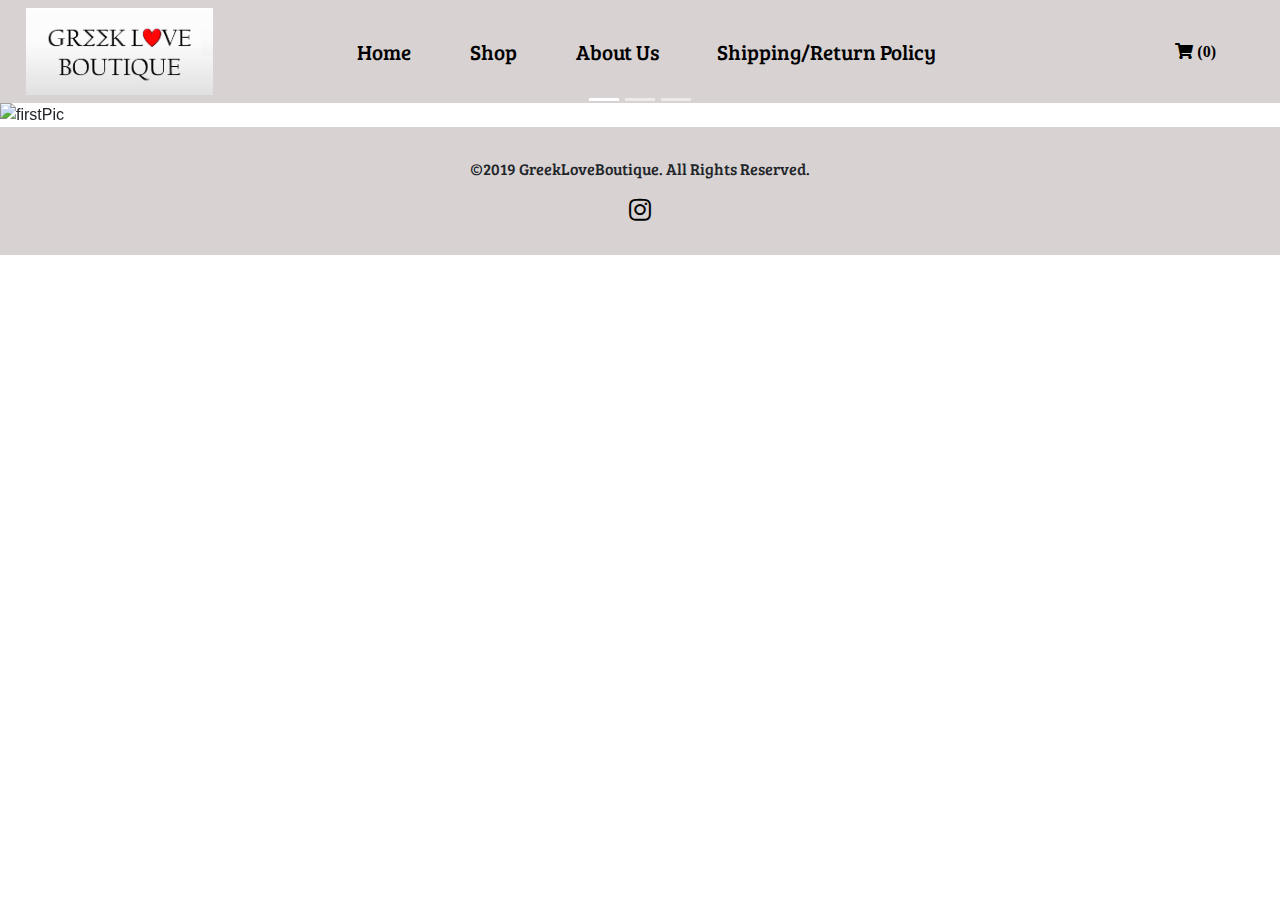
==== index.html @ bd009639 "first" ====
<!doctype html>
<html>

<head>
    <meta charset="utf-8">
    <meta http-equiv="X-UA-Compatible" content="IE=edge">
    <title>GreekLoveBoutique</title>
    <meta name="viewport" content="width=device-width, initial-scale=1">
    <link rel="stylesheet" type="text/css" href="style.css">
    <link rel="stylesheet" href="https://use.fontawesome.com/releases/v5.8.1/css/all.css">
    <link rel="stylesheet" href="https://stackpath.bootstrapcdn.com/bootstrap/4.3.1/css/bootstrap.min.css">
    <!--Google Fonts-->
    <link href="https://fonts.googleapis.com/css?family=Bree+Serif" rel="stylesheet">

    <script src="https://code.jquery.com/jquery-3.3.1.slim.min.js"></script>
    <script src="https://stackpath.bootstrapcdn.com/bootstrap/4.3.1/js/bootstrap.min.js"></script>

    <link rel="icon" type="image/ico" href="images/icon.png" />
</head>

<body>
  <!--Top Nav Starts-->
    <nav class="navbar navbar-expand-lg navbar-light bg-light" id="mainNavBar">
        <!--Logo-->
        <img src="images/GLBlogo.png" alt="logo" id="logo">
        <!-- <a class="navbar-brand" id="brand" href="#">GreekLoveBoutique</a> -->
        <button class="navbar-toggler" type="button" data-toggle="collapse" data-target="#navbarNav"
            aria-controls="navbarNav" aria-expanded="false" aria-label="Toggle navigation">
            <span class="navbar-toggler-icon"></span>
        </button>
        <div class="collapse navbar-collapse" id="navbarNav">

            <ul class="navbar-nav">
                <li class="nav-item active">
                    <a class="nav-link" href="index.html">Home <span class="sr-only">(current)</span></a>
                </li>
                <li class="nav-item">
                    <a class="nav-link" href="shop.html">Shop</a>
                </li>
                <li class="nav-item">
                    <a class="nav-link" href="about.html">About Us</a>
                </li>
                <li class="nav-item">
                    <a class="nav-link" href="policy.html">Shipping/Return Policy</a>
                </li>

            </ul>
        </div>
        <a href="cart.html"><i class="fas fa-shopping-cart" id="shopCart"> (0)</i></a>
        
    </nav>
<!--Top Nav Ends-->

    <!--Carousel-->

    <div id="carouselExampleIndicators" class="carousel slide" data-ride="carousel">
            <ol class="carousel-indicators">
              <li data-target="#carouselExampleIndicators" data-slide-to="0" class="active"></li>
              <li data-target="#carouselExampleIndicators" data-slide-to="1"></li>
              <li data-target="#carouselExampleIndicators" data-slide-to="2"></li>
            </ol>
            <div class="carousel-inner">
              <div class="carousel-item active">
                <img src="images/AKA-Carousel-1.png" class="d-block w-100" alt="firstPic" id="carousel-pic">
              </div>
              <div class="carousel-item">
                <img src="images/Delta-Carousel-1.png" class="d-block w-100" alt="secondPic" id="carousel-pic">
              </div>
              <div class="carousel-item">
                <img src="images/AKA-Carousel-2.png" class="d-block w-100" alt="thirdPic" id="carousel-pic">
              </div>
            </div>
            <a class="carousel-control-prev" href="#carouselExampleIndicators" role="button" data-slide="prev">
              <span class="carousel-control-prev-icon" aria-hidden="true"></span>
              <span class="sr-only">Previous</span>
            </a>
            <a class="carousel-control-next" href="#carouselExampleIndicators" role="button" data-slide="next">
              <span class="carousel-control-next-icon" aria-hidden="true"></span>
              <span class="sr-only">Next</span>
            </a>
    </div>




        <!--Footer Area Starts-->

        <div class="footer-area">
                <div class="container">
                    <div class="row">
                        <div class="col-xs-12 col-sm-12 col-md-12 col-lg-12 text-center">
                            <p style="text-align: center;">&copy;2019 GreekLoveBoutique. All Rights Reserved.</p>
                            <!--edit here-->
                            <a href="https://www.instagram.com/greekloveboutique/?hl=en" target="_blank"><i class="fab fa-instagram" id="instagram"></i></a>
                        </div>
                    </div>
                </div>
            </div>
        
            <!--Footer Area Ends-->
    <script src="js/cart.js"></script>
</body>
</html>
---- style.css ----
* 
{
    margin: 0;
    padding: 0;
    box-sizing: border-box;
}
html, body {
    max-width: 100%;
    overflow-x: hidden;
}
html, h1, h2, h3, h4, h5, p {
    font-family: 'Bree Serif', serif;
}
#mainNavBar {
    background-color: rgb(216, 210, 210) !important;
}
#logo {
    width: 15%;
    margin-left: 10px;
    margin-right: 8.5em;
}
/* #brand {
    font-weight: bold;
    font-family: 'Bree Serif', serif; 
    padding-right: 9em;   
} */
.nav-link {
    font-family: 'Bree Serif', serif;
    margin-right: 2em;
    font-size: 16pt;
    color: black !important;
}
.nav-link:hover {
    color: rgb(73, 72, 72) !important;
}

#shopCart {
    margin-right: 3em;
    color: black !important;
}
#shopCart:hover {
    color: rgb(73, 72, 72) !important;

}
.carousel-inner {
    width: 100% !important;
    height: 50% !important;
}

/* ------ Shop Page Starts -------- */

#rowOne {
    margin-bottom: 2em;
}
#rowTwo {
    margin-bottom: 2em;
}
#rowThree {
    margin-bottom: 2em;
}
#rowFour {
    margin-bottom: 5em;
}
.card {
    top: 10%;
    margin-left:12em;
    box-shadow: 0 20px 40px rgba(0,0,0,.2);
    text-align: center;

}
.card-body {
    font-family: 'Bree Serif', serif;
}
.card-button {
    margin-left: 4px;
    background: rgb(59, 155, 147) !important;
    border-color: rgb(59, 155, 147) !important;
}


/* --------Shop Page End --------- */

/*  ---- Shipping/Return Policy Starts */

.policy-section {
    text-align: center;
    margin-top: 2%;
    margin-bottom: 5%;
}

/*  ---- Shipping/Return Policy Ends */



/*------About/Contact Starts-------*/

.about-title, .contact-title {
    text-align: center;
    margin-bottom: 2%;
}

#contact-form {
    box-shadow: 0 20px 40px rgba(0,0,0,.2);
    padding: 5%;
    margin-bottom: 3%;
    margin-top: 3%;
    width: 100%;
    margin-left: 8em;
}
#aboutUs {
    box-shadow: 0 20px 40px rgba(0,0,0,.2);
    padding: 5%;
    margin-bottom: 2%;
    margin-top: 3%;
    width: 100%;
    margin-left: 8em;
}

.contact-area .form-control{
    border: none;
    border-bottom: 2px solid #a2a2a2;
    box-shadow: none;
    padding: 6px 0;
    border-radius: 0;
    margin-bottom: 30px;
}

.contact-area textarea.form-control{
    border:2px solid #a2a2a2;
    padding: 6px;
    height: 250px;
    margin-bottom: 30px;
}

.single-contact h2 {
    text-transform: uppercase;
    font-size: 16px;
}

.btn.btn-send {
    background: rgb(11, 122, 113);
    color: #ffffff;
    padding: 15px 20px;
    text-transform: uppercase;
    font-weight: 600;
}


/*-------- About/Contact Ends----------- */

/*---Cart Starts---- */

#checkout-button {
    background: rgb(59, 155, 147) !important;
    border-color: rgb(59, 155, 147) !important;
}
.btn-danger {
    margin-right: 3em;
}
.cart-items {
    float: right;
}
.cart-quantity {
    width: 35%;
}
.cart-quantity-input {
    height: 34px;
    width: 50px;
    border-radius: 5px;
    border: 1px solid #56CCF2;
    background-color: #eee;
    color: #333;
    padding: 0;
    text-align: center;
    font-size: 1.2em;
    margin-right: 25px;
}
.cart-total-price {
    font-weight: bold;
}

/* ----Cart Ends----*/


/*-------------- Footer area starts -------------*/

.footer-area {
    background-color: rgb(216, 210, 210) !important;
    padding: 30px 0;
    font-family: 'Bree Serif', serif;

}
#instagram {
    font-size: 25px;
    color: black;
}
/*--------------- Footer area ends -------------*/

/* For mobile phones: */
[class*="col-"] {
    width: 100%;
  }
  
  @media only screen and (min-width: 600px) {
    /* For tablets: */
    .col-s-1 {width: 8.33%;}
    .col-s-2 {width: 16.66%;}
    .col-s-3 {width: 25%;}
    .col-s-4 {width: 33.33%;}
    .col-s-5 {width: 41.66%;}
    .col-s-6 {width: 50%;}
    .col-s-7 {width: 58.33%;}
    .col-s-8 {width: 66.66%;}
    .col-s-9 {width: 75%;}
    .col-s-10 {width: 83.33%;}
    .col-s-11 {width: 91.66%;}
    .col-s-12 {width: 100%;}
  }
  @media only screen and (min-width: 768px) {
    /* For desktop: */
    .col-1 {width: 8.33%;}
    .col-2 {width: 16.66%;}
    .col-3 {width: 25%;}
    .col-4 {width: 33.33%;}
    .col-5 {width: 41.66%;}
    .col-6 {width: 50%;}
    .col-7 {width: 58.33%;}
    .col-8 {width: 66.66%;}
    .col-9 {width: 75%;}
    .col-10 {width: 83.33%;}
    .col-11 {width: 91.66%;}
    .col-12 {width: 100%;}
  }
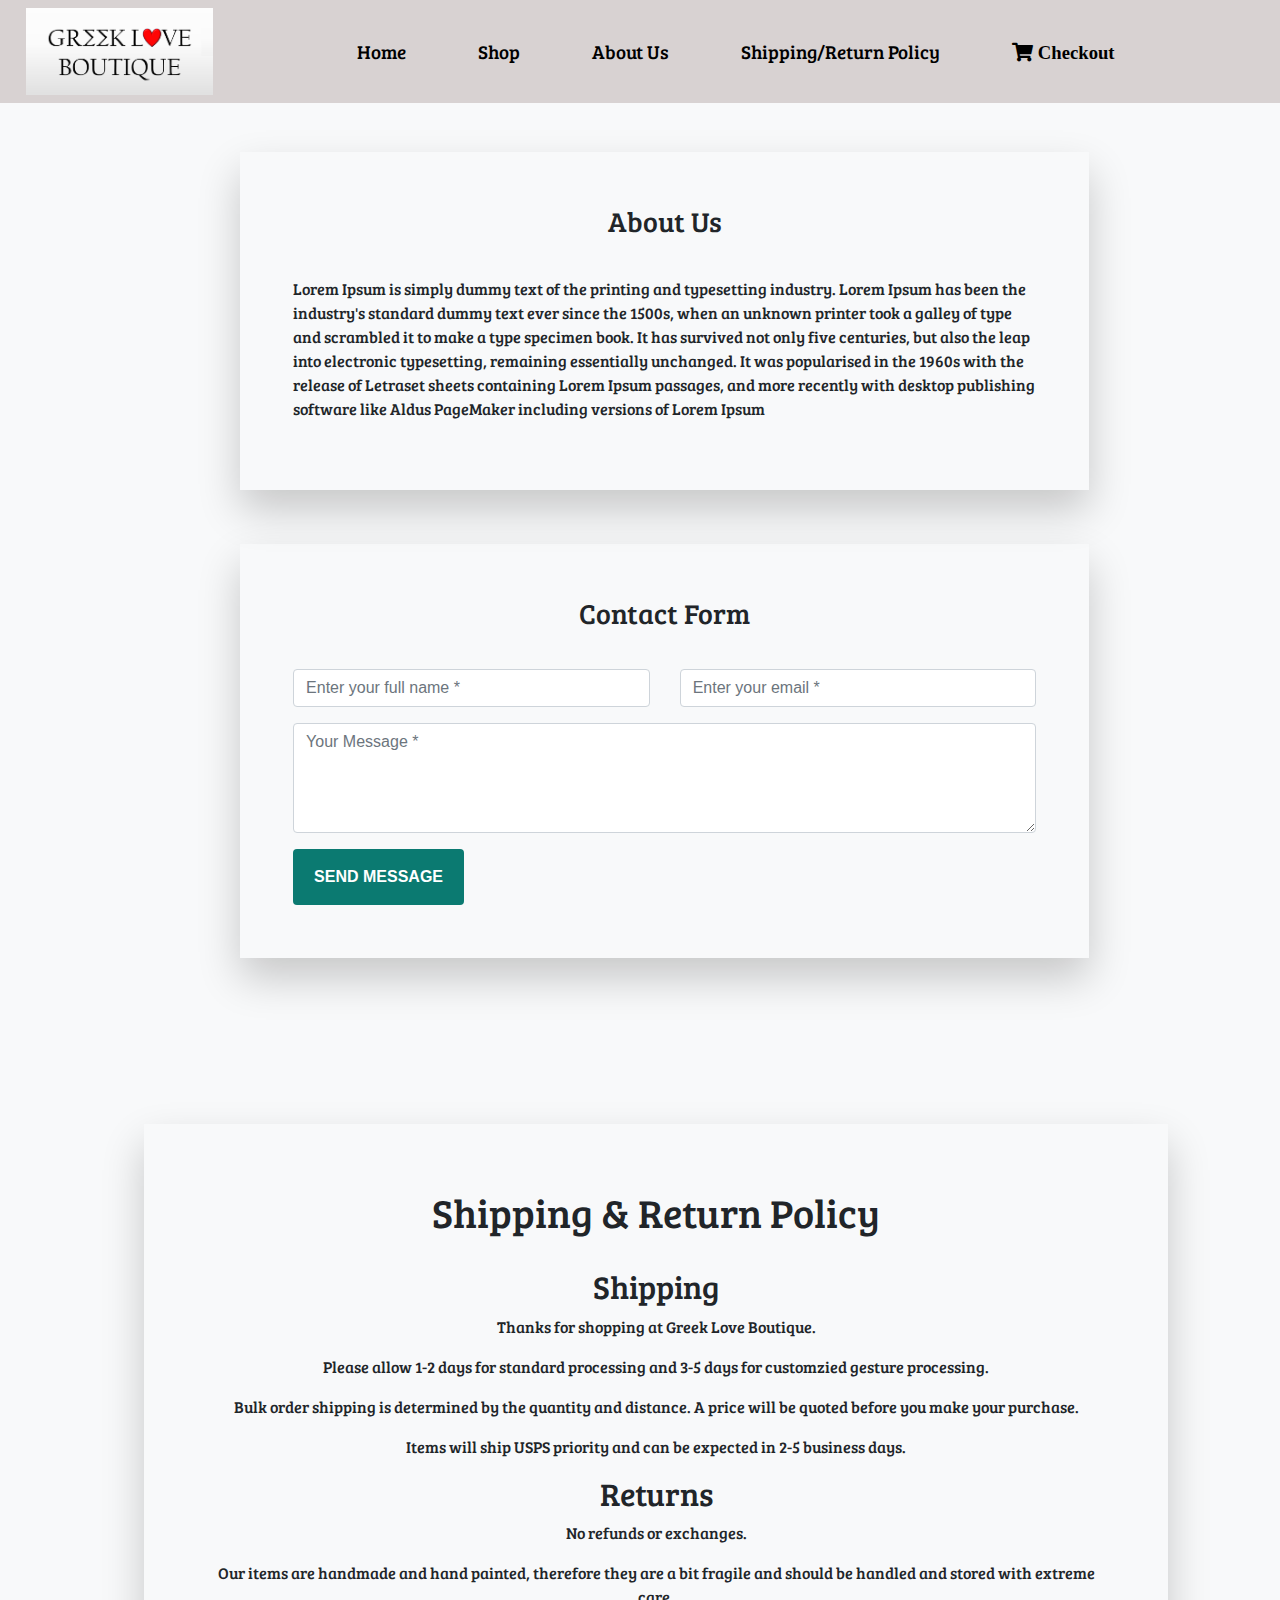
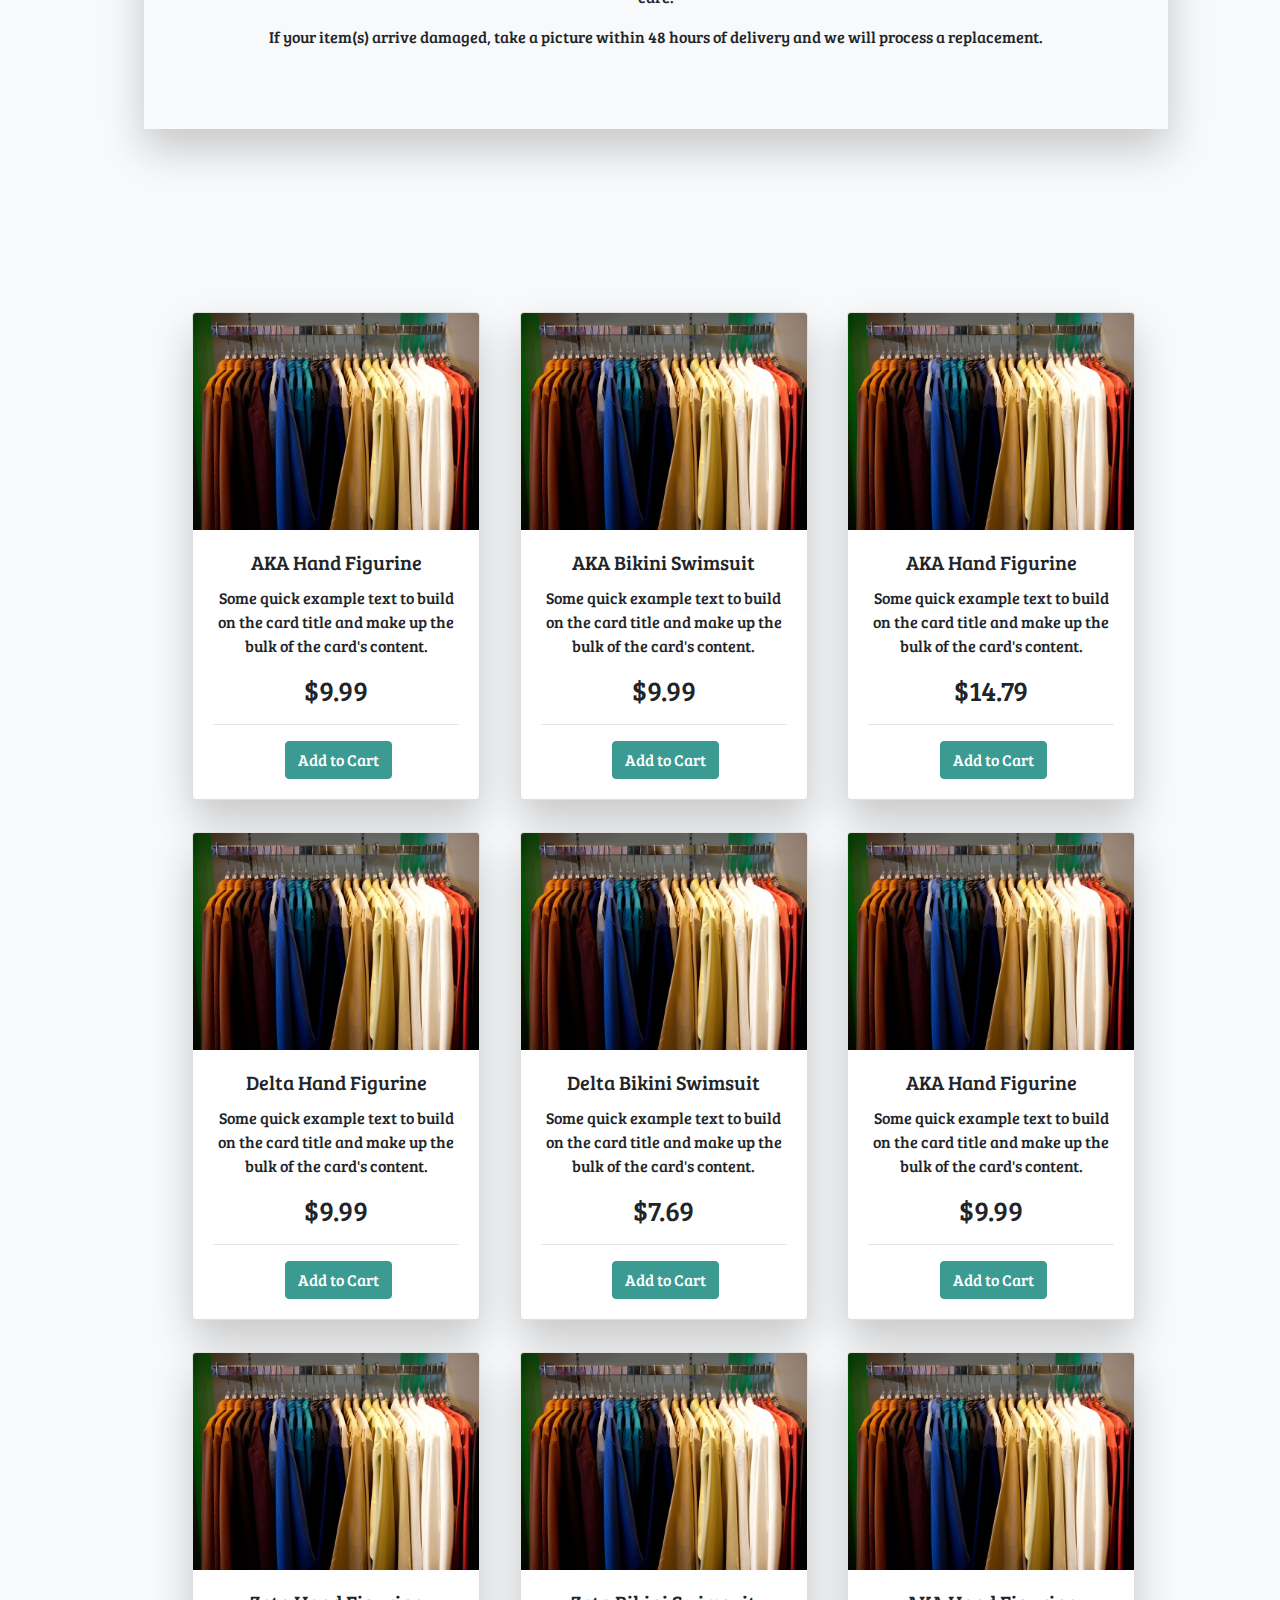
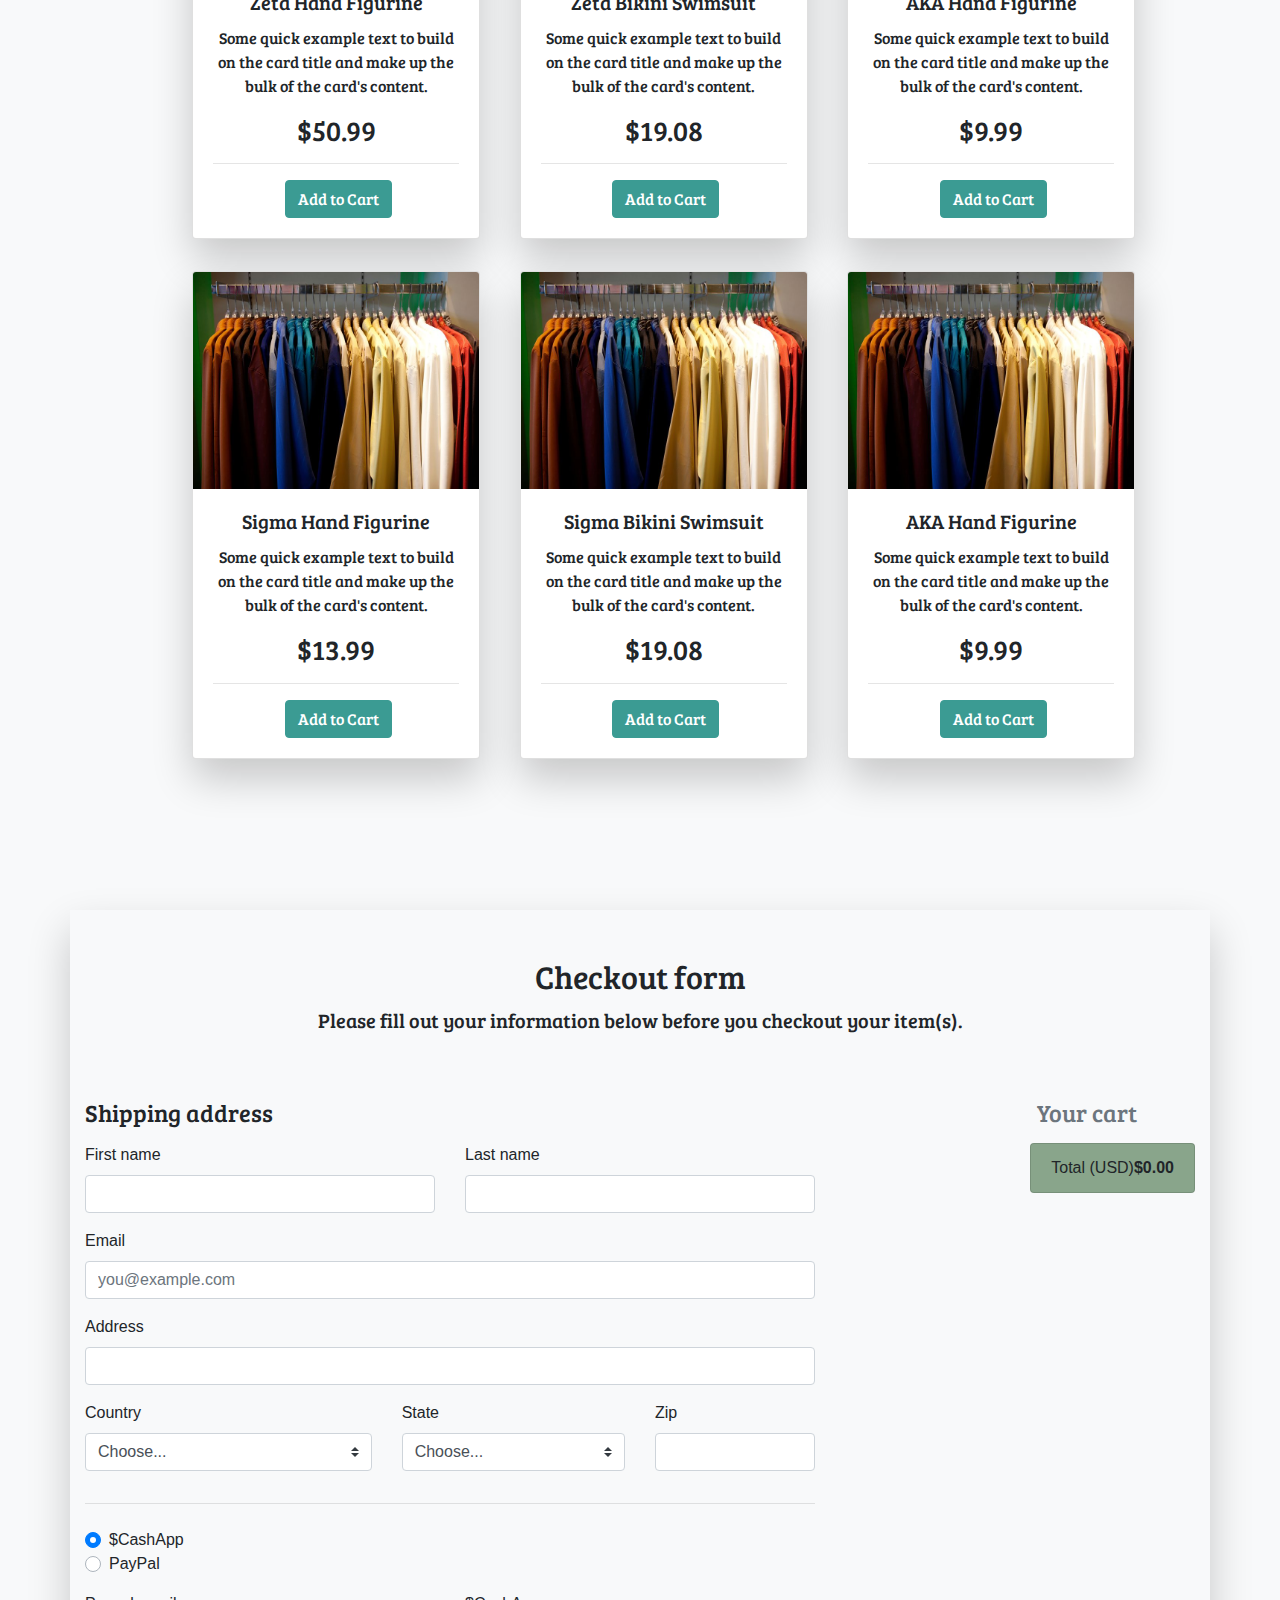
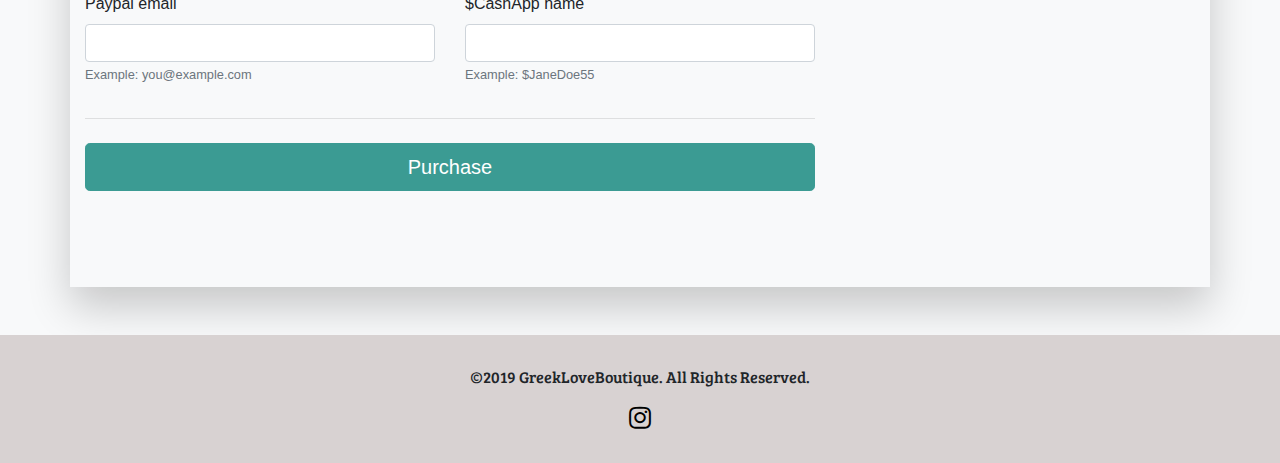
==== commit df282fa2: "responsive" ====
--- a/index.html
+++ b/index.html
@@ -6,7 +6,9 @@
     <meta http-equiv="X-UA-Compatible" content="IE=edge">
     <title>GreekLoveBoutique</title>
     <meta name="viewport" content="width=device-width, initial-scale=1">
-    <link rel="stylesheet" type="text/css" href="style.css">
+    <!--css-->
+    <link rel="stylesheet" type="text/css" href="css/style.css">
+    
     <link rel="stylesheet" href="https://use.fontawesome.com/releases/v5.8.1/css/all.css">
     <link rel="stylesheet" href="https://stackpath.bootstrapcdn.com/bootstrap/4.3.1/css/bootstrap.min.css">
     <!--Google Fonts-->
@@ -16,11 +18,17 @@
     <script src="https://stackpath.bootstrapcdn.com/bootstrap/4.3.1/js/bootstrap.min.js"></script>
 
     <link rel="icon" type="image/ico" href="images/icon.png" />
+
+        <!--javscript-->
+        <script src="js/app.js" async></script>
+
+
 </head>
 
 <body>
   <!--Top Nav Starts-->
-    <nav class="navbar navbar-expand-lg navbar-light bg-light" id="mainNavBar">
+  <div id="home"></div>
+    <nav class="navbar fixed-top navbar-expand-lg navbar-light bg-light" id="mainNavBar">
         <!--Logo-->
         <img src="images/GLBlogo.png" alt="logo" id="logo">
         <!-- <a class="navbar-brand" id="brand" href="#">GreekLoveBoutique</a> -->
@@ -32,28 +40,31 @@
 
             <ul class="navbar-nav">
                 <li class="nav-item active">
-                    <a class="nav-link" href="index.html">Home <span class="sr-only">(current)</span></a>
+                    <a class="nav-link" href="#home">Home <span class="sr-only">(current)</span></a>
                 </li>
                 <li class="nav-item">
-                    <a class="nav-link" href="shop.html">Shop</a>
+                    <a class="nav-link" href="#shopping">Shop</a>
                 </li>
                 <li class="nav-item">
-                    <a class="nav-link" href="about.html">About Us</a>
+                    <a class="nav-link" href="#aboutContact">About Us</a>
                 </li>
                 <li class="nav-item">
-                    <a class="nav-link" href="policy.html">Shipping/Return Policy</a>
+                    <a class="nav-link" href="#policy">Shipping/Return Policy</a>
                 </li>
-
+              <li class="nav-item">
+                <a class="nav-link" href="#checkout" id="shopCart"><i class="fas fa-shopping-cart"> Checkout</i></a>
+              </li>
             </ul>
-        </div>
-        <a href="cart.html"><i class="fas fa-shopping-cart" id="shopCart"> (0)</i></a>
+            
+        </div>
+        
         
     </nav>
 <!--Top Nav Ends-->
 
     <!--Carousel-->
 
-    <div id="carouselExampleIndicators" class="carousel slide" data-ride="carousel">
+    <div id="carouselExampleIndicators" class="carousel slide" data-ride="carousel" id="home">
             <ol class="carousel-indicators">
               <li data-target="#carouselExampleIndicators" data-slide-to="0" class="active"></li>
               <li data-target="#carouselExampleIndicators" data-slide-to="1"></li>
@@ -80,7 +91,515 @@
             </a>
     </div>
 
-
+<!--Carousel Ends-->
+
+ <!--About Us Starts-->
+           <div id="aboutContact">
+            <br>
+            <br>
+            <br>
+            <br>
+          </div>
+    <div class="row">
+
+        <div class="col-md-10 col-md-offset-1">
+            <section id="aboutUs">
+                <h3 class="about-title">About Us</h3>
+                <br>
+                <p>Lorem Ipsum is simply dummy text of the printing and typesetting industry. Lorem Ipsum has been the
+                    industry's standard dummy text ever since the 1500s, when an unknown printer took a galley of type
+                    and scrambled it to make a type specimen book. It has survived not only five centuries, but also the
+                    leap into electronic typesetting, remaining essentially unchanged. It was popularised in the 1960s
+                    with the release of Letraset sheets containing Lorem Ipsum passages, and more recently with desktop
+                    publishing software like Aldus PageMaker including versions of Lorem Ipsum</p>
+
+            </section>
+        </div>
+
+    </div>
+    <!--About Us End-->
+
+    <!--Contact Form Starts-->
+    <div class="row">
+
+        <div class="col-md-10 col-md-offset-1">
+            <form id="contact-form" method="post" action="https://formspree.io/greekloveboutique@gmail.com"
+                class="wow fadeInDown" data-wow-delay="1.2s">
+                <h3 class="contact-title">Contact Form</h3>
+                <br>
+                <div class="messages"></div>
+
+                <div class="controls">
+
+                    <div class="row">
+                        <div class="col-md-6">
+                            <div class="form-group">
+                                <input id="form_name" type="text" name="name" class="form-control"
+                                    placeholder="Enter your full name *" required="required"
+                                    data-error="Fullname is required.">
+                                <div class="help-block with-errors"></div>
+                            </div>
+                        </div>
+                        <div class="col-md-6">
+                            <div class="form-group">
+                                <input id="form_email" type="email" name="email" class="form-control"
+                                    placeholder="Enter your email *" required="required"
+                                    data-error="Valid email is required.">
+                                <div class="help-block with-errors"></div>
+                            </div>
+                        </div>
+                    </div>
+                    <div class="row">
+                        <div class="col-md-12">
+                            <div class="form-group">
+                                <textarea id="form_message" name="message" class="form-control"
+                                    placeholder="Your Message *" rows="4" required="required"
+                                    data-error="Leave a message for me"></textarea>
+                                <div class="help-block with-errors"></div>
+                            </div>
+                        </div>
+                        <div class="col-md-12">
+                            <button class="btn btn-send" id="submitButton" name="submit" value="">Send message</button>
+                        </div>
+                    </div>
+                </div>
+
+            </form>
+        </div>
+
+    </div>
+    <!--Contact Form End-->
+
+
+<!--Shipping/Return Policy Starts-->
+        <div id="policy">
+            <br>
+            <br>
+            <br>
+            <br>
+        </div>
+
+<div class="policy-section">
+  <h1 class="policy-title">Shipping & Return Policy</h1>
+  <br>
+  <h2>Shipping</h2>
+  <p>Thanks for shopping at Greek Love Boutique.</p>
+  <p>Please allow 1-2 days for standard processing and 3-5 days for customzied gesture processing.</p>
+  <p>Bulk order shipping is determined by the quantity and distance. A price will be quoted before you make your purchase.</p>
+  <p>Items will ship USPS priority and can be expected in 2-5 business days.</p>
+  <h2>Returns</h2>
+  <p>No refunds or exchanges.</p>
+  <p>Our items are handmade and hand painted, therefore they are a bit fragile and should be handled and stored with extreme care.</p>
+  <p>If your item(s) arrive damaged, take a picture within 48 hours of delivery and we will process a replacement.</p>      
+
+</div>
+
+<!--Shipping/Return Policy Ends-->
+
+
+ <!--Collection starts-->
+
+
+
+
+    <div id="shopping">
+    <br>
+    <br>
+    <br>
+    <br>
+  </div>
+ <div class="row" id="rowOne" > <!--row one starts-->
+  <div class="col-md-3 col-sm-6">
+      <div class="card" style="width: 18rem;">
+        
+        <!-- Button trigger modal -->
+<a class data-toggle="modal" data-target="#exampleModalCenter">
+    
+  <!-- Modal -->
+  <div class="modal fade" id="exampleModalCenter" tabindex="-1" role="dialog" aria-labelledby="exampleModalCenterTitle" aria-hidden="true">
+    <div class="modal-dialog modal-dialog-centered" role="document">
+      <div class="modal-content">
+        <div class="modal-header">
+          <button type="button" class="close" data-dismiss="modal" aria-label="Close">
+            <span aria-hidden="true">&times;</span>
+          </button>
+        </div>
+        <div class="modal-body">
+            <img src="images/shop.jpg" class="card-img-top" alt="GLB Items">
+        </div>
+      </div>
+    </div>
+  </div>
+          <img src="images/shop.jpg" class="card-img-top" alt="GLB Items" style="cursor: pointer;">
+        </a>
+          <div class="card-body">
+          <h5 class="card-title">AKA Hand Figurine</h5>
+          <p class="card-text">Some quick example text to build on the card title and make up the bulk of the card's content.</p>
+          <h3 class="card-item-price">$9.99</h3>
+          <hr>
+          <a href="javascript:void();" class="btn btn-primary card-button">Add to Cart</a>
+          </div>
+      </div>
+  </div>
+
+  <div class="col-md-3 col-sm-6">
+          <div class="card" style="width: 18rem;">
+              <img src="images/shop.jpg" class="card-img-top" alt="GLB Items">
+              <div class="card-body">
+              <h5 class="card-title">AKA Bikini Swimsuit</h5>
+              <p class="card-text">Some quick example text to build on the card title and make up the bulk of the card's content.</p>
+              <h3 class="card-item-price">$9.99</h3>
+              <hr>
+              <a href="javascript:void();" class="btn btn-primary card-button">Add to Cart</a>
+              </div>
+          </div>
+  </div>
+
+  <div class="col-md-3 col-sm-6">
+          <div class="card" style="width: 18rem;">
+              <img src="images/shop.jpg" class="card-img-top" alt="GLB Items">
+              <div class="card-body">
+              <h5 class="card-title">AKA Hand Figurine</h5>
+              <p class="card-text">Some quick example text to build on the card title and make up the bulk of the card's content.</p>
+              <h3 class="card-item-price">$14.79</h3>
+              <hr>
+              <a href="javascript:void();" class="btn btn-primary card-button">Add to Cart</a>
+              </div>
+          </div>
+  </div>
+</div> <!--row one ends-->
+
+<div class="row" id="rowTwo"> <!--row two starts-->
+  <div class="col-md-3 col-sm-6">
+      <div class="card" style="width: 18rem;">
+          <img src="images/shop.jpg" class="card-img-top" alt="GLB Items">
+          <div class="card-body">
+          <h5 class="card-title">Delta Hand Figurine</h5>
+          <p class="card-text">Some quick example text to build on the card title and make up the bulk of the card's content.</p>
+          <h3 class="card-item-price">$9.99</h3>
+          <hr>
+          <a href="javascript:void();" class="btn btn-primary card-button">Add to Cart</a>
+          </div>
+      </div>
+  </div>
+
+  <div class="col-md-3 col-sm-6">
+          <div class="card" style="width: 18rem;">
+              <img src="images/shop.jpg" class="card-img-top" alt="GLB Items">
+              <div class="card-body">
+              <h5 class="card-title">Delta Bikini Swimsuit</h5>
+              <p class="card-text">Some quick example text to build on the card title and make up the bulk of the card's content.</p>
+              <h3 class="card-item-price">$7.69</h3>
+              <hr>
+              <a href="javascript:void();" class="btn btn-primary card-button">Add to Cart</a>
+              </div>
+          </div>
+  </div>
+
+  <div class="col-md-3 col-sm-6">
+          <div class="card" style="width: 18rem;">
+              <img src="images/shop.jpg" class="card-img-top" alt="GLB Items">
+              <div class="card-body">
+              <h5 class="card-title">AKA Hand Figurine</h5>
+              <p class="card-text">Some quick example text to build on the card title and make up the bulk of the card's content.</p>
+              <h3 class="card-item-price">$9.99</h3>
+              <hr>
+              <a href="javascript:void();" class="btn btn-primary card-button">Add to Cart</a>
+              </div>
+          </div>
+  </div>
+</div> <!--row two ends-->
+
+<div class="row" id="rowThree"> <!--row three starts-->
+  <div class="col-md-3 col-sm-6">
+      <div class="card" style="width: 18rem;">
+          <img src="images/shop.jpg" class="card-img-top" alt="GLB Items">
+          <div class="card-body">
+          <h5 class="card-title">Zeta Hand Figurine</h5>
+          <p class="card-text">Some quick example text to build on the card title and make up the bulk of the card's content.</p>
+          <h3 class="card-item-price">$50.99</h3>
+          <hr>
+          <a href="javascript:void();" class="btn btn-primary card-button">Add to Cart</a>
+          </div>
+      </div>
+  </div>
+
+  <div class="col-md-3 col-sm-6">
+          <div class="card" style="width: 18rem;">
+              <img src="images/shop.jpg" class="card-img-top" alt="GLB Items">
+              <div class="card-body">
+              <h5 class="card-title">Zeta Bikini Swimsuit</h5>
+              <p class="card-text">Some quick example text to build on the card title and make up the bulk of the card's content.</p>
+              <h3 class="card-item-price">$19.08</h3>
+              <hr>
+              <a href="javascript:void();" class="btn btn-primary card-button">Add to Cart</a>
+              </div>
+          </div>
+  </div>
+
+  <div class="col-md-3 col-sm-6">
+          <div class="card" style="width: 18rem;">
+              <img src="images/shop.jpg" class="card-img-top" alt="GLB Items">
+              <div class="card-body">
+              <h5 class="card-title">AKA Hand Figurine</h5>
+              <p class="card-text">Some quick example text to build on the card title and make up the bulk of the card's content.</p>
+              <h3 class="card-item-price">$9.99</h3>
+              <hr>
+              <a href="javascript:void();" class="btn btn-primary card-button">Add to Cart</a>
+              </div>
+          </div>
+  </div>
+</div> <!--row three ends-->
+
+<div class="row" id="rowFour"> <!--row four starts-->
+  <div class="col-md-3 col-sm-6">
+      <div class="card" style="width: 18rem;">
+          <img src="images/shop.jpg" class="card-img-top" alt="GLB Items">
+          <div class="card-body">
+          <h5 class="card-title">Sigma Hand Figurine</h5>
+          <p class="card-text">Some quick example text to build on the card title and make up the bulk of the card's content.</p>
+          <h3 class="card-item-price">$13.99</h3>
+          <hr>
+          <a href="javascript:void();" class="btn btn-primary card-button">Add to Cart</a>
+          </div>
+      </div>
+  </div>
+
+  <div class="col-md-3 col-sm-6">
+          <div class="card" style="width: 18rem;">
+              <img src="images/shop.jpg" class="card-img-top" alt="GLB Items">
+              <div class="card-body">
+              <h5 class="card-title">Sigma Bikini Swimsuit</h5>
+              <p class="card-text">Some quick example text to build on the card title and make up the bulk of the card's content.</p>
+              <h3 class="card-item-price">$19.08</h3>
+              <hr>
+              <a href="javascript:void();" class="btn btn-primary card-button">Add to Cart</a>
+              </div>
+          </div>
+  </div>
+
+  <div class="col-md-3 col-sm-6">
+          <div class="card" style="width: 18rem;">
+              <img src="images/shop.jpg" class="card-img-top" alt="GLB Items">
+              <div class="card-body">
+              <h5 class="card-title">AKA Hand Figurine</h5>
+              <p class="card-text">Some quick example text to build on the card title and make up the bulk of the card's content.</p>
+              <h3 class="card-item-price">$9.99</h3>
+              <hr>
+              <a href="javascript:void();" class="btn btn-primary card-button">Add to Cart</a>
+              </div>
+          </div>
+  </div>
+</div> <!--row four ends-->
+
+<!--Collection ends-->
+
+ <!-- Custom styles for this template -->
+
+<div id="checkout">
+    <br>
+    <br>
+    <br>
+    <br>
+    <br>
+</div>
+<body class="bg-light">
+  <div class="container" style="box-shadow: 0 20px 40px rgba(0,0,0,.2);">
+<div class="py-5 text-center">
+  <h2>Checkout form</h2>
+  <p class="lead" >Please fill out your information below before you checkout your item(s).</p>
+</div>
+
+
+<div class="row">
+  <div class="col-md-4 order-md-2 mb-4">
+    <h4 class="d-flex justify-content-between align-items-center mb-3">
+      <span class="text-muted" style ="margin-left: 8em;">Your cart</span>
+    </h4>
+    <div class="cart-row">
+    <div class="cart-items">
+    <ul class="list-group mb-3">
+      <!-- <li class="list-group-item d-flex justify-content-between lh-condensed">
+        <div>
+          <img class="cart-item-image" src="images/shop.jpg" width= "100" height= "100">
+          <h6 class="my-0">AKA Hand Figurine</h6>
+          <br>
+          
+            <input class="cart-quantity-input" type="number" value="1">
+            <hr>
+            <button class="btn btn-danger" type="button">REMOVE</button>
+          
+      </div>  
+        <div class="item-price">$9.99</div>
+      </li> -->
+
+      <li class="list-group-item d-flex justify-content-between" id="total">
+        <span>Total (USD)</span>
+        <div class="cart-total-price">$0.00</div>
+      </li>
+    </ul>
+    </div>
+  </div>
+</div>
+  
+  <div class="col-md-8 order-md-1">
+    <h4 class="mb-3">Shipping address</h4>
+    <form class="needs-validation" novalidate>
+      <div class="row">
+        <div class="col-md-6 mb-3">
+          <label for="firstName">First name</label>
+          <input type="text" class="form-control" id="firstName" placeholder="" value="" required>
+          <div class="invalid-feedback">
+            Valid first name is required.
+          </div>
+        </div>
+        <div class="col-md-6 mb-3">
+          <label for="lastName">Last name</label>
+          <input type="text" class="form-control" id="lastName" placeholder="" value="" required>
+          <div class="invalid-feedback">
+            Valid last name is required.
+          </div>
+        </div>
+      </div>
+      <div class="mb-3">
+            <label for="email">Email</label>
+            <input type="email" class="form-control" id="email" placeholder="you@example.com" value="" required>
+            <div class="invalid-feedback">
+              Valid email address is required.
+            </div>
+          </div>
+
+      
+
+      <div class="mb-3">
+        <label for="address">Address</label>
+        <input type="text" class="form-control" id="address" placeholder="" required>
+        <div class="invalid-feedback">
+          Please enter your shipping address.
+        </div>
+      </div>
+
+      <div class="row">
+        <div class="col-md-5 mb-3">
+          <label for="country">Country</label>
+          <select class="custom-select d-block w-100" id="country" required>
+            <option value="">Choose...</option>
+            <option>United States</option>
+          </select>
+          <div class="invalid-feedback">
+            Please select a valid country.
+          </div>
+        </div>
+        <div class="col-md-4 mb-3">
+          <label for="state">State</label>
+          <select class="custom-select d-block w-100" id="state" required>
+            <option value="">Choose...</option>
+            <option value="AL">Alabama</option>
+            <option value="AK">Alaska</option>
+            <option value="AZ">Arizona</option>
+            <option value="AR">Arkansas</option>
+            <option value="CA">California</option>
+            <option value="CO">Colorado</option>
+            <option value="CT">Connecticut</option>
+            <option value="DE">Delaware</option>
+            <option value="DC">District Of Columbia</option>
+            <option value="FL">Florida</option>
+            <option value="GA">Georgia</option>
+            <option value="HI">Hawaii</option>
+            <option value="ID">Idaho</option>
+            <option value="IL">Illinois</option>
+            <option value="IN">Indiana</option>
+            <option value="IA">Iowa</option>
+            <option value="KS">Kansas</option>
+            <option value="KY">Kentucky</option>
+            <option value="LA">Louisiana</option>
+            <option value="ME">Maine</option>
+            <option value="MD">Maryland</option>
+            <option value="MA">Massachusetts</option>
+            <option value="MI">Michigan</option>
+            <option value="MN">Minnesota</option>
+            <option value="MS">Mississippi</option>
+            <option value="MO">Missouri</option>
+            <option value="MT">Montana</option>
+            <option value="NE">Nebraska</option>
+            <option value="NV">Nevada</option>
+            <option value="NH">New Hampshire</option>
+            <option value="NJ">New Jersey</option>
+            <option value="NM">New Mexico</option>
+            <option value="NY">New York</option>
+            <option value="NC">North Carolina</option>
+            <option value="ND">North Dakota</option>
+            <option value="OH">Ohio</option>
+            <option value="OK">Oklahoma</option>
+            <option value="OR">Oregon</option>
+            <option value="PA">Pennsylvania</option>
+            <option value="RI">Rhode Island</option>
+            <option value="SC">South Carolina</option>
+            <option value="SD">South Dakota</option>
+            <option value="TN">Tennessee</option>
+            <option value="TX">Texas</option>
+            <option value="UT">Utah</option>
+            <option value="VT">Vermont</option>
+            <option value="VA">Virginia</option>
+            <option value="WA">Washington</option>
+            <option value="WV">West Virginia</option>
+            <option value="WI">Wisconsin</option>
+            <option value="WY">Wyoming</option>
+          </select>
+          <div class="invalid-feedback">
+            Please provide a valid state.
+          </div>
+        </div>
+        <div class="col-md-3 mb-3">
+          <label for="zip">Zip</label>
+          <input type="text" class="form-control" id="zip" placeholder="" required>
+          <div class="invalid-feedback">
+            Zip code required.
+          </div>
+        </div>
+      </div>
+      <hr class="mb-4">
+
+      <div class="d-block my-3">
+        <div class="custom-control custom-radio">
+          <input id="credit" name="paymentMethod" type="radio" class="custom-control-input" checked required>
+          <label class="custom-control-label" for="credit">$CashApp</label>
+        </div>
+        
+        <div class="custom-control custom-radio">
+          <input id="paypal" name="paymentMethod" type="radio" class="custom-control-input" required>
+          <label class="custom-control-label" for="paypal">PayPal</label>
+        </div>
+      </div>
+      <div class="row">
+        <div class="col-md-6 mb-3">
+          <label for="pp-email">Paypal email</label>
+          <input type="text" class="form-control" id="pp-email" placeholder="" required>
+          <small class="text-muted">Example: you@example.com</small>
+          <div class="invalid-feedback">
+            Name on card is required
+          </div>
+        </div>
+        <div class="col-md-6 mb-3">
+          <label for="ca-name">$CashApp name</label>
+          <input type="text" class="form-control" id="ca-name" placeholder="" required>
+          <small class="text-muted">Example: $JaneDoe55</small>
+          <div class="invalid-feedback">
+            Credit card number is required
+          </div>
+        </div>
+      </div>
+      
+      <hr class="mb-4">
+      <button class="btn btn-primary btn-lg btn-block" id="checkout-button" type="submit">Purchase</button>
+    </form>
+  </div>
+</div>
+
+<footer class="my-5 pt-5 text-muted text-center text-small">
+</footer>
+
+</div>
 
 
         <!--Footer Area Starts-->
@@ -98,6 +617,9 @@
             </div>
         
             <!--Footer Area Ends-->
-    <script src="js/cart.js"></script>
+
+      <!--contact.js for contact form-->
+    <script src= "js/contact.js"></script>
+
 </body>
 </html>--- a/css/style.css
+++ b/css/style.css
@@ -0,0 +1,284 @@
+* 
+{
+    margin: 0;
+    padding: 0;
+    box-sizing: border-box;
+}
+html, body {
+    max-width: 100%;
+    overflow-x: hidden;
+    scroll-behavior: smooth;
+}
+html, h1, h2, h3, h4, h5, p {
+    font-family: 'Bree Serif', serif;
+}
+#mainNavBar {
+    background-color: rgb(216, 210, 210) !important;
+}
+#logo {
+    width: 15%;
+    margin-left: 10px;
+    margin-right: 8.5em;
+}
+/* #brand {
+    font-weight: bold;
+    font-family: 'Bree Serif', serif; 
+    padding-right: 9em;   
+} */
+.nav-link {
+    font-family: 'Bree Serif', serif;
+    margin-right: 3em;
+    font-size: 14pt;
+    color: black !important;
+}
+.nav-link:hover {
+    color: rgb(73, 72, 72) !important;
+}
+
+#shopCart {
+    margin-right: 3em;
+    color: black !important;
+    font-size: 14pt;
+}
+#shopCart:hover {
+    color: rgb(73, 72, 72) !important;
+
+}
+
+.carousel-inner {
+    width: 100% !important;
+    height: 50% !important;
+}
+
+/* ------ Shop Page Starts -------- */
+
+#rowOne {
+    margin-bottom: 2em;
+}
+#rowTwo {
+    margin-bottom: 2em;
+}
+#rowThree {
+    margin-bottom: 2em;
+}
+#rowFour {
+    margin-bottom: 5em;
+}
+.card {
+    top: 10%;
+    margin-left:12em;
+    box-shadow: 0 20px 40px rgba(0,0,0,.2);
+    text-align: center;
+
+}
+.card-body {
+    font-family: 'Bree Serif', serif;
+}
+.card-button {
+    margin-left: 4px;
+    background: rgb(59, 155, 147) !important;
+    border-color: rgb(59, 155, 147) !important;
+}
+.card-button:focus {
+    background: rgb(22, 185, 71) !important;
+    border-color: rgb(22, 185, 71) !important;
+}
+
+
+/* --------Shop Page End --------- */
+
+/*  ---- Shipping/Return Policy Starts */
+
+.policy-section {
+    text-align: center;
+    box-shadow: 0 20px 40px rgba(0,0,0,.2);
+    padding: 5%;
+    margin-bottom: 3%;
+    margin-top: 3%;
+    width: 80%;
+    margin-left: 9em;
+}
+
+/*  ---- Shipping/Return Policy Ends */
+
+
+
+/*------About/Contact Starts-------*/
+
+.about-title, .contact-title {
+    text-align: center;
+    margin-bottom: 2%;
+}
+
+#contact-form {
+    box-shadow: 0 20px 40px rgba(0,0,0,.2);
+    padding: 5%;
+    margin-bottom: 3%;
+    margin-top: 3%;
+    width: 80%;
+    margin-left: 15em;
+}
+#aboutUs {
+    box-shadow: 0 20px 40px rgba(0,0,0,.2);
+    padding: 5%;
+    margin-bottom: 2%;
+    margin-top: 3%;
+    width: 80%;
+    margin-left:15em;
+}
+
+.contact-area .form-control{
+    border: none;
+    border-bottom: 2px solid #a2a2a2;
+    box-shadow: none;
+    padding: 6px 0;
+    border-radius: 0;
+    margin-bottom: 30px;
+}
+
+.contact-area textarea.form-control{
+    border:2px solid #a2a2a2;
+    padding: 6px;
+    height: 250px;
+    margin-bottom: 30px;
+}
+
+.single-contact h2 {
+    text-transform: uppercase;
+    font-size: 16px;
+}
+
+.btn.btn-send {
+    background: rgb(11, 122, 113);
+    color: #ffffff;
+    padding: 15px 20px;
+    text-transform: uppercase;
+    font-weight: 600;
+}
+
+
+/*-------- About/Contact Ends----------- */
+
+/*---Cart Starts---- */
+
+#checkout-button {
+    background: rgb(59, 155, 147) !important;
+    border-color: rgb(59, 155, 147) !important;
+}
+.btn-danger {
+    margin-right: 3em;
+}
+.cart-items {
+    float: right;
+}
+.cart-quantity {
+    width: 35%;
+}
+.cart-quantity-input {
+    height: 34px;
+    width: 50px;
+    border-radius: 5px;
+    border: 1px solid #56CCF2;
+    background-color: #eee;
+    color: #333;
+    padding: 0;
+    text-align: center;
+    font-size: 1.2em;
+    margin-right: 25px;
+}
+.cart-total-price {
+    font-weight: bold;
+    
+}
+#total {
+    background-color: rgb(137, 165, 139);
+}
+
+/* ----Cart Ends----*/
+
+
+/*-------------- Footer area starts -------------*/
+
+.footer-area {
+    background-color: rgb(216, 210, 210) !important;
+    padding: 30px 0;
+    font-family: 'Bree Serif', serif;
+
+}
+#instagram {
+    font-size: 25px;
+    color: black;
+}
+/*--------------- Footer area ends -------------*/
+
+/* For mobile phones: */
+[class*="col-"] {
+    width: 100%;
+  }
+  
+  @media only screen and (min-width: 600px) {
+    /* For tablets: */
+    .col-sm-1 {width: 8.33%;}
+    .col-sm-2 {width: 16.66%;}
+    .col-sm-3 {width: 25%;}
+    .col-sm-4 {width: 33.33%;}
+    .col-sm-5 {width: 41.66%;}
+    .col-sm-6 {width: 50%;}
+    .col-sm-7 {width: 58.33%;}
+    .col-sm-8 {width: 66.66%;}
+    .col-sm-9 {width: 75%;}
+    .col-sm-10 {width: 83.33%;}
+    .col-sm-11 {width: 91.66%;}
+    .col-sm-12 {width: 100%;}
+  }
+  @media only screen and (min-width: 768px) {
+    /* For desktop: */
+    .col-1 {width: 8.33%;}
+    .col-2 {width: 16.66%;}
+    .col-3 {width: 25%;}
+    .col-4 {width: 33.33%;}
+    .col-5 {width: 41.66%;}
+    .col-6 {width: 50%;}
+    .col-7 {width: 58.33%;}
+    .col-8 {width: 66.66%;}
+    .col-9 {width: 75%;}
+    .col-10 {width: 83.33%;}
+    .col-11 {width: 91.66%;}
+    .col-12 {width: 100%;}
+  }
+
+  @media only screen and (max-width: 600px) {
+    #aboutUs {
+    box-shadow: 0 20px 40px rgba(0,0,0,.2);
+    padding: 5%;
+    margin-bottom: 2%;
+    margin-top: 3%;
+    width: 80%;
+    margin-left: 2.5em;
+    }
+    #contact-form {
+        box-shadow: 0 20px 40px rgba(0,0,0,.2);
+        padding: 5%;
+        margin-bottom: 3%;
+        margin-top: 3%;
+        width: 80%;
+        margin-left: 2.5em;
+    }
+    .policy-section {
+        text-align: center;
+        box-shadow: 0 20px 40px rgba(0,0,0,.2);
+        padding: 5%;
+        margin-bottom: 3%;
+        margin-top: 3%;
+        width: 80%;
+        margin-left: 2.5em;
+    }
+    .card {
+        top: 5%;
+        margin-left: 3em;
+        box-shadow: 0 20px 40px rgba(0,0,0,.2);
+        text-align: center;
+        margin-bottom: 6%;
+    }
+  }
+  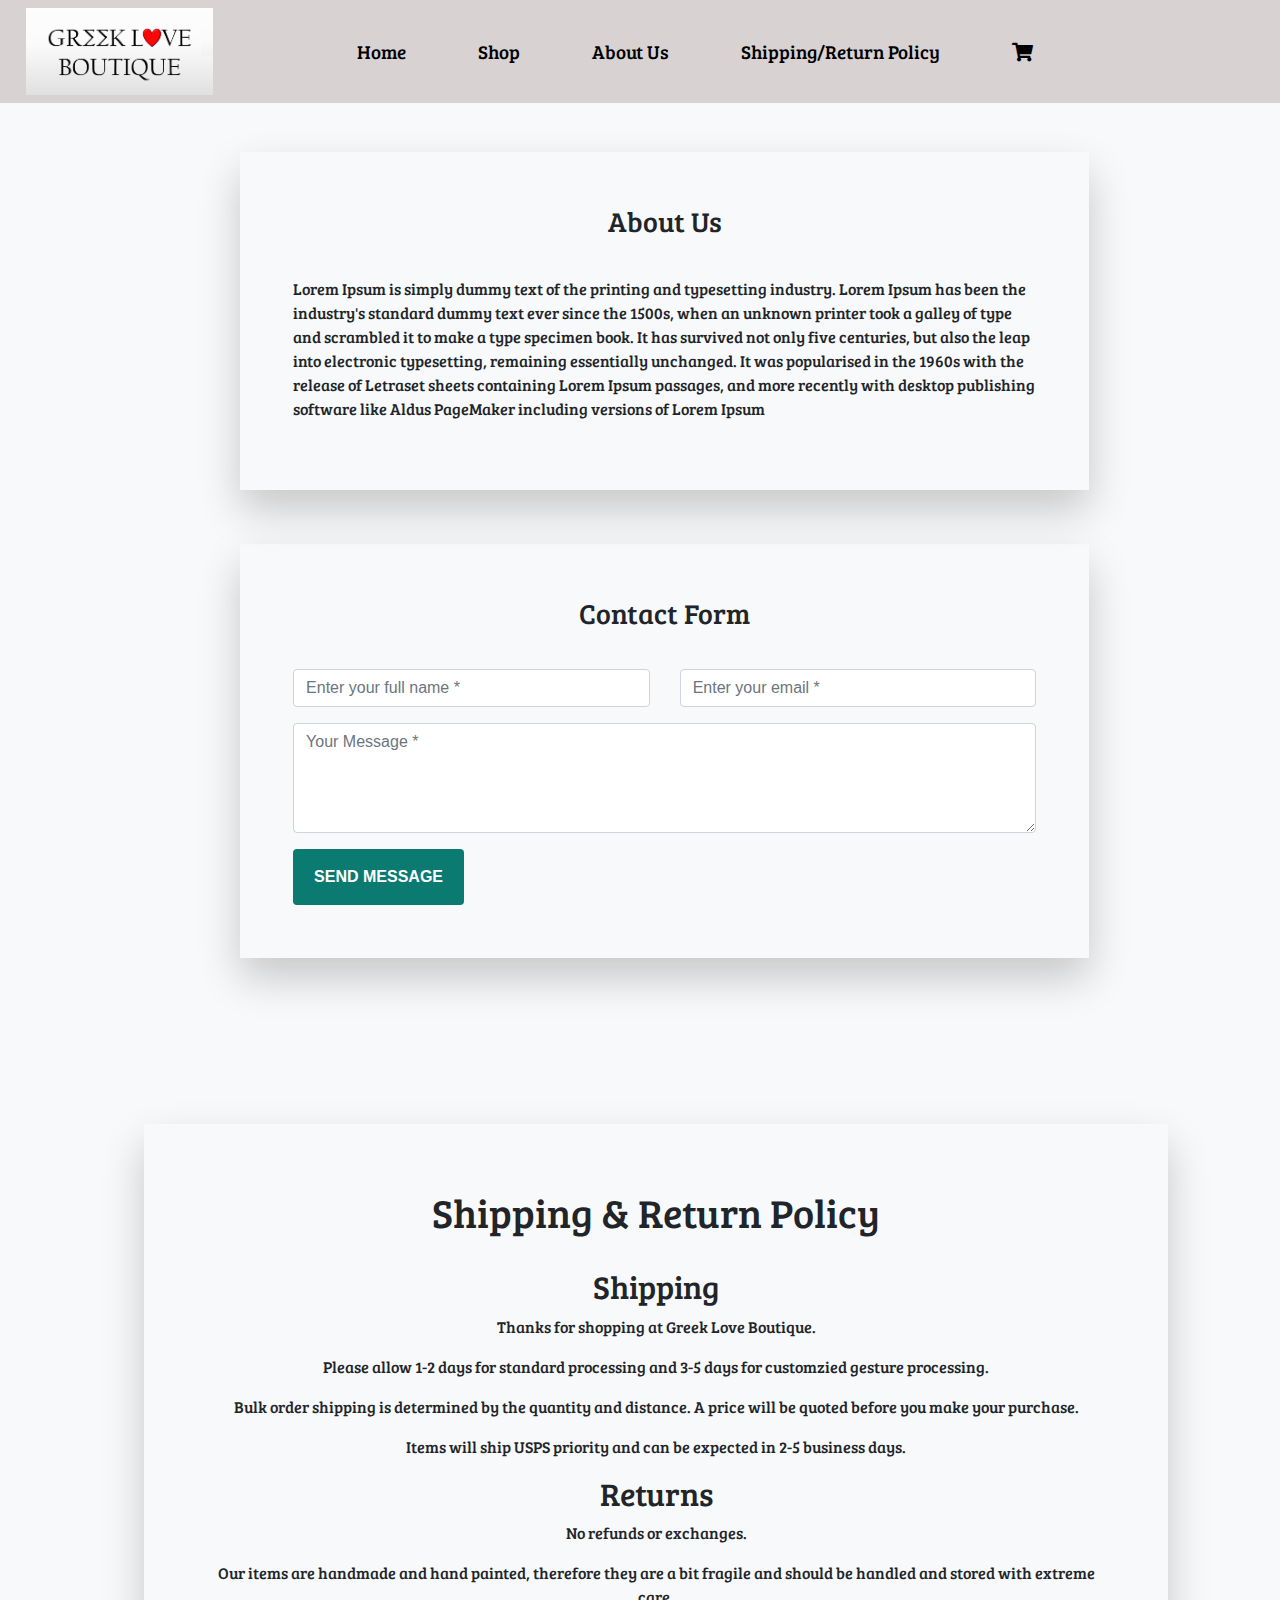
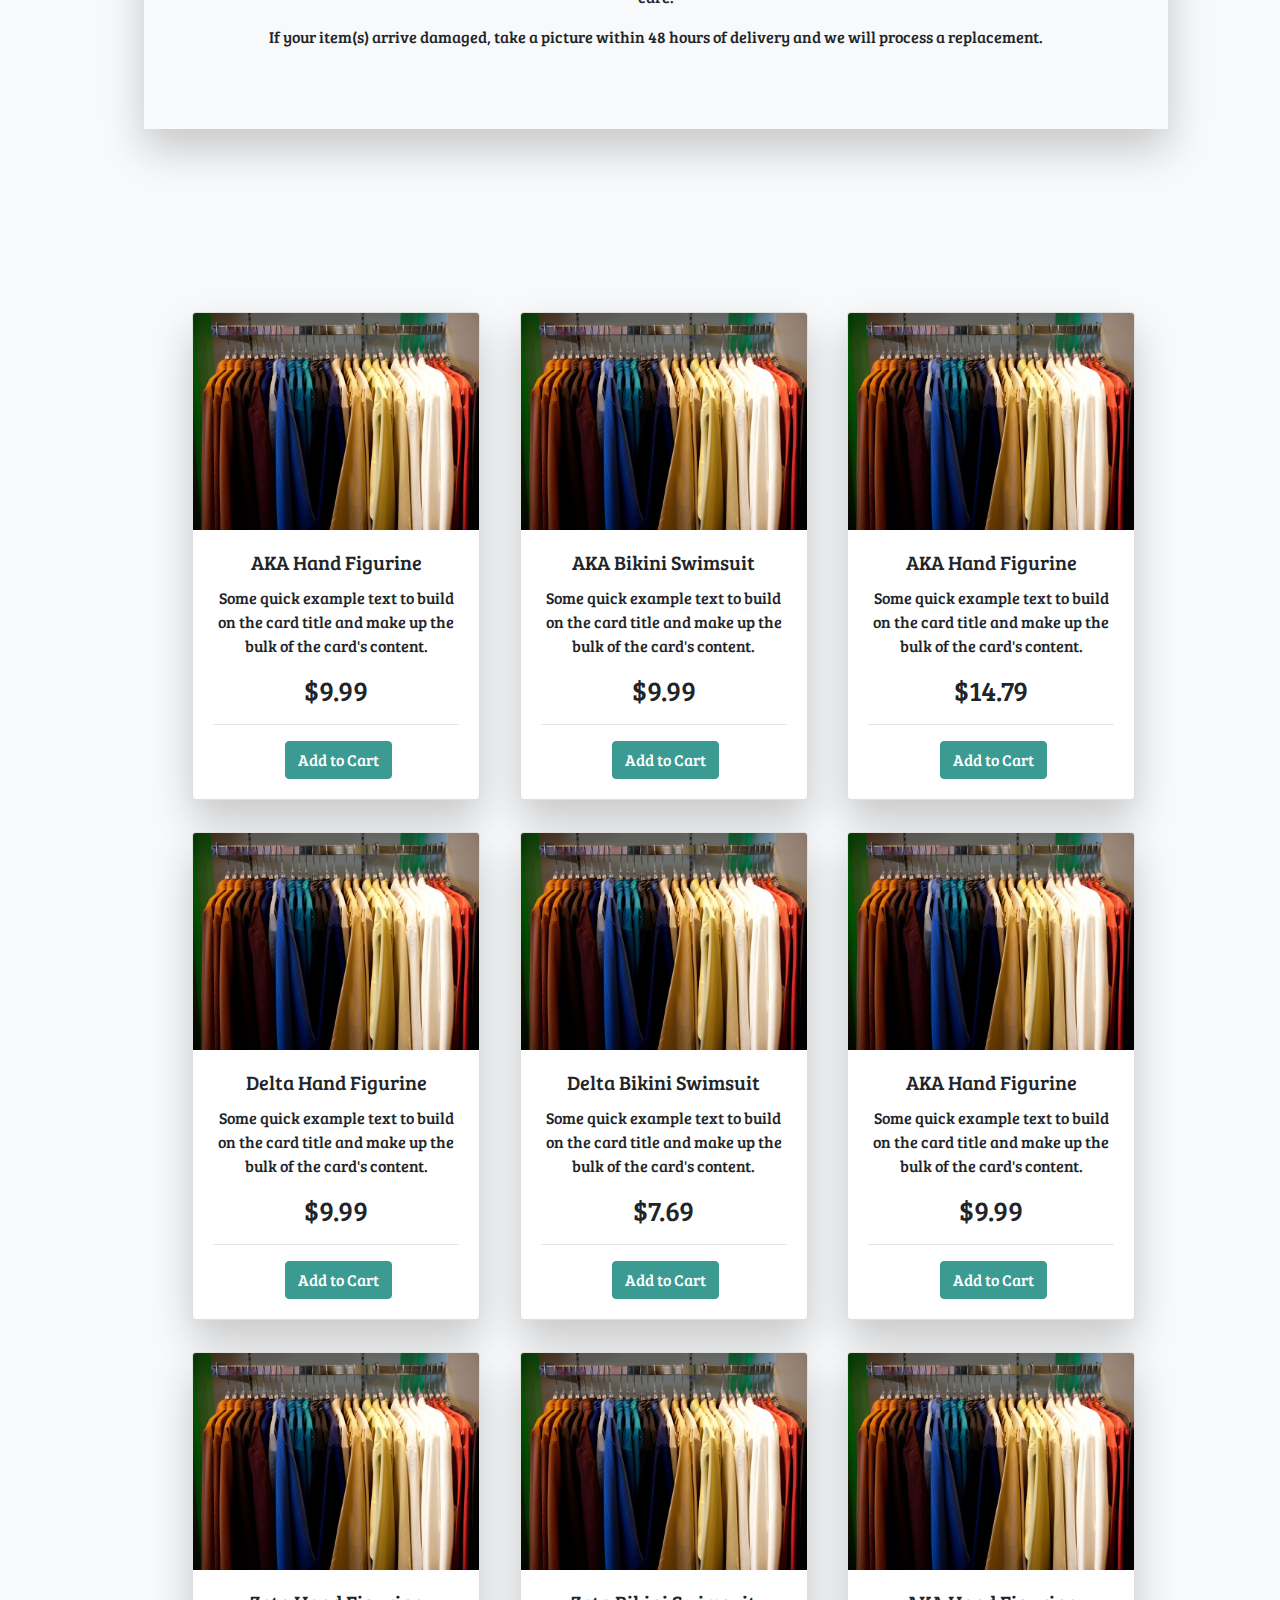
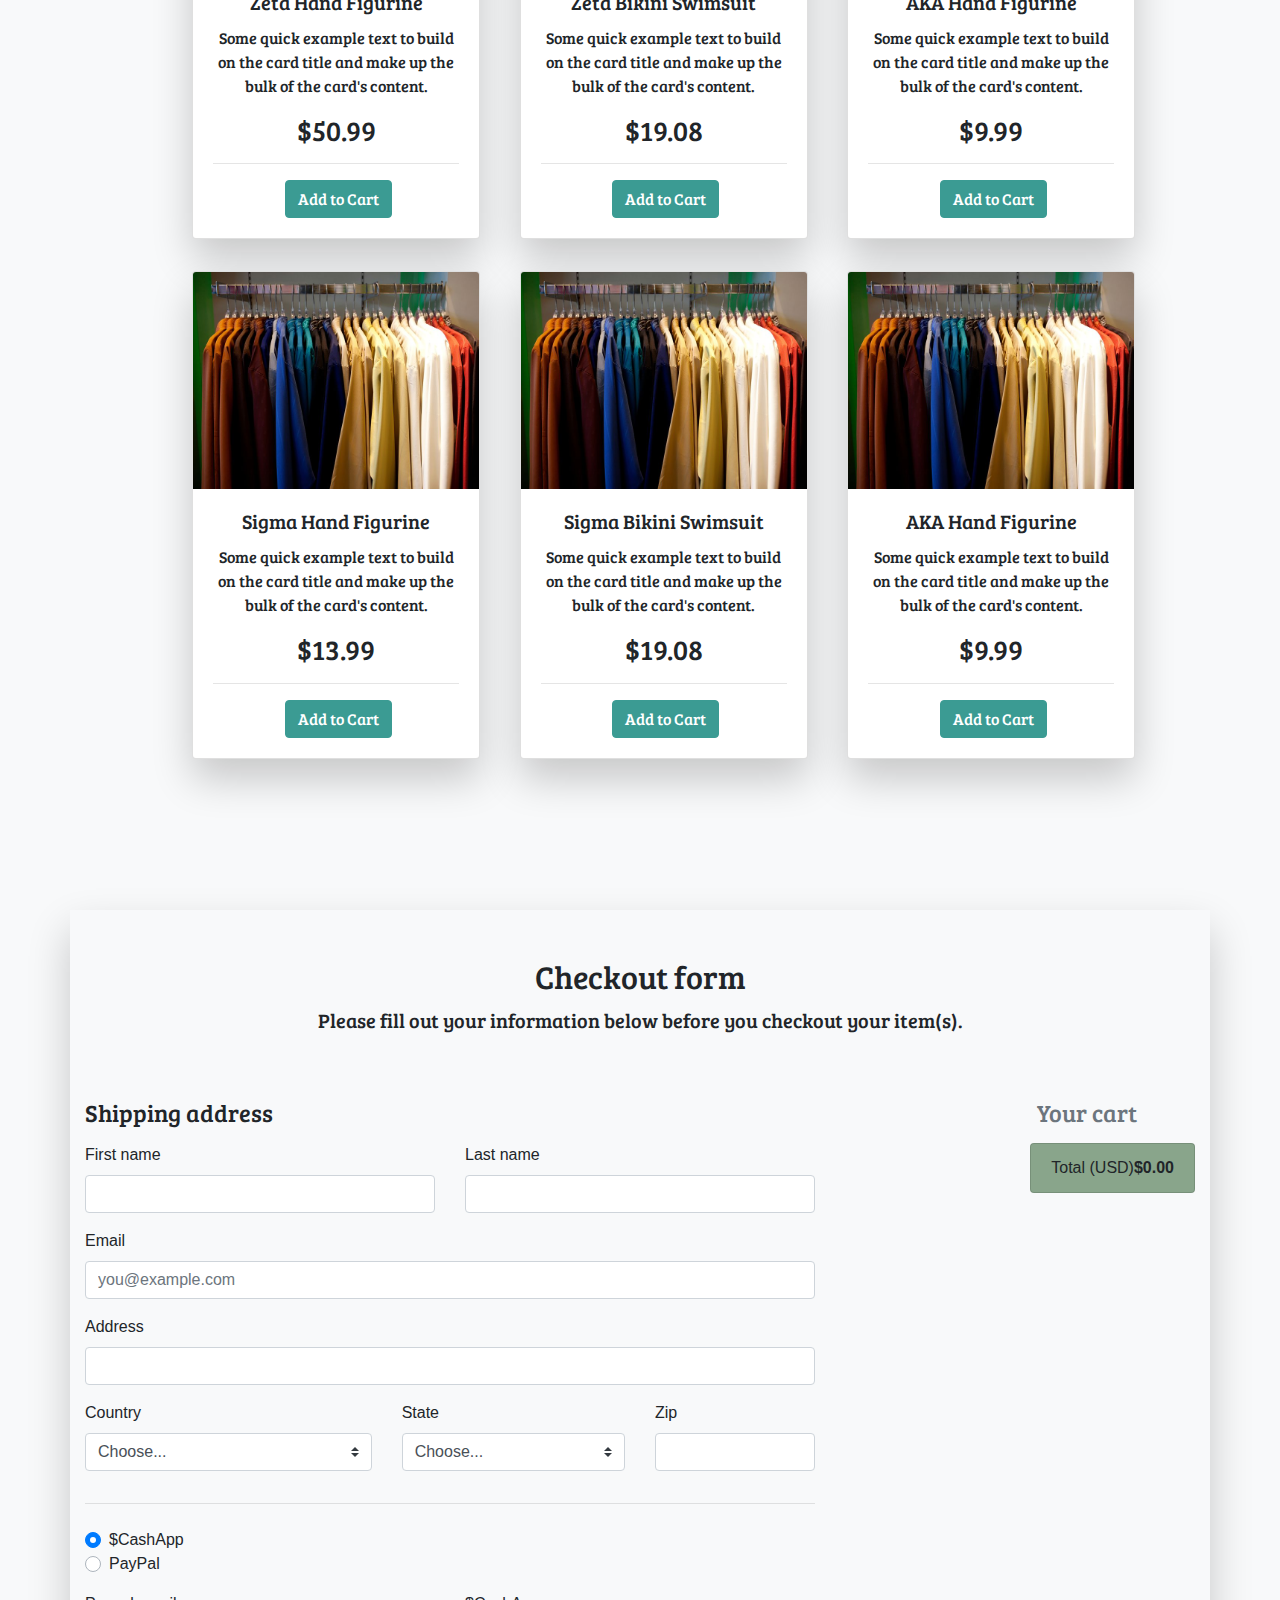
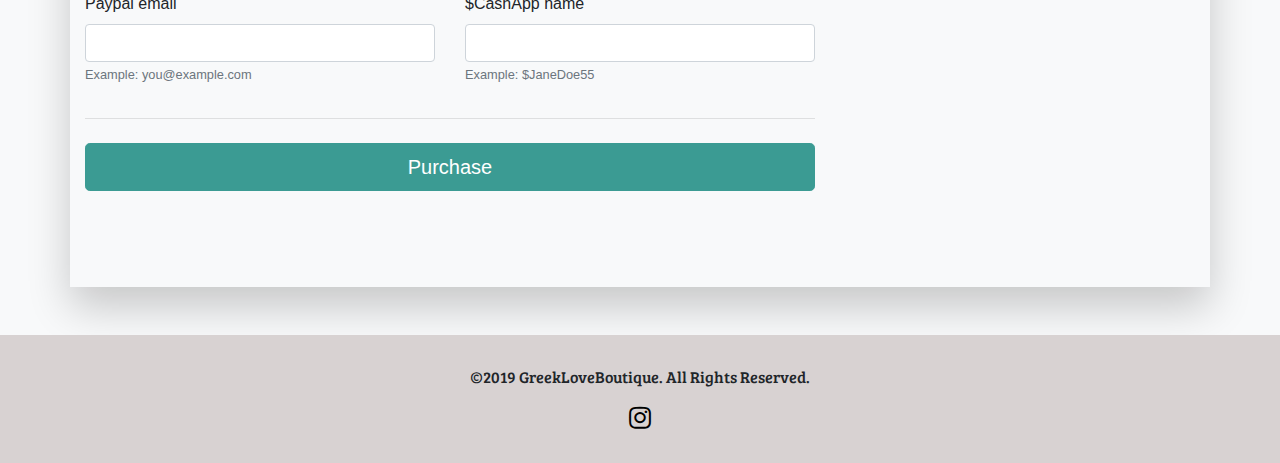
==== commit c28f2d22: "navbar edits" ====
--- a/index.html
+++ b/index.html
@@ -52,7 +52,7 @@
                     <a class="nav-link" href="#policy">Shipping/Return Policy</a>
                 </li>
               <li class="nav-item">
-                <a class="nav-link" href="#checkout" id="shopCart"><i class="fas fa-shopping-cart"> Checkout</i></a>
+                <a class="nav-link" href="#checkout" id="shopCart"><i class="fas fa-shopping-cart"></i></a>
               </li>
             </ul>
             
--- a/css/style.css
+++ b/css/style.css
@@ -39,6 +39,7 @@
     margin-right: 3em;
     color: black !important;
     font-size: 14pt;
+    font-family: 'Bree Serif', serif !important;
 }
 #shopCart:hover {
     color: rgb(73, 72, 72) !important;
